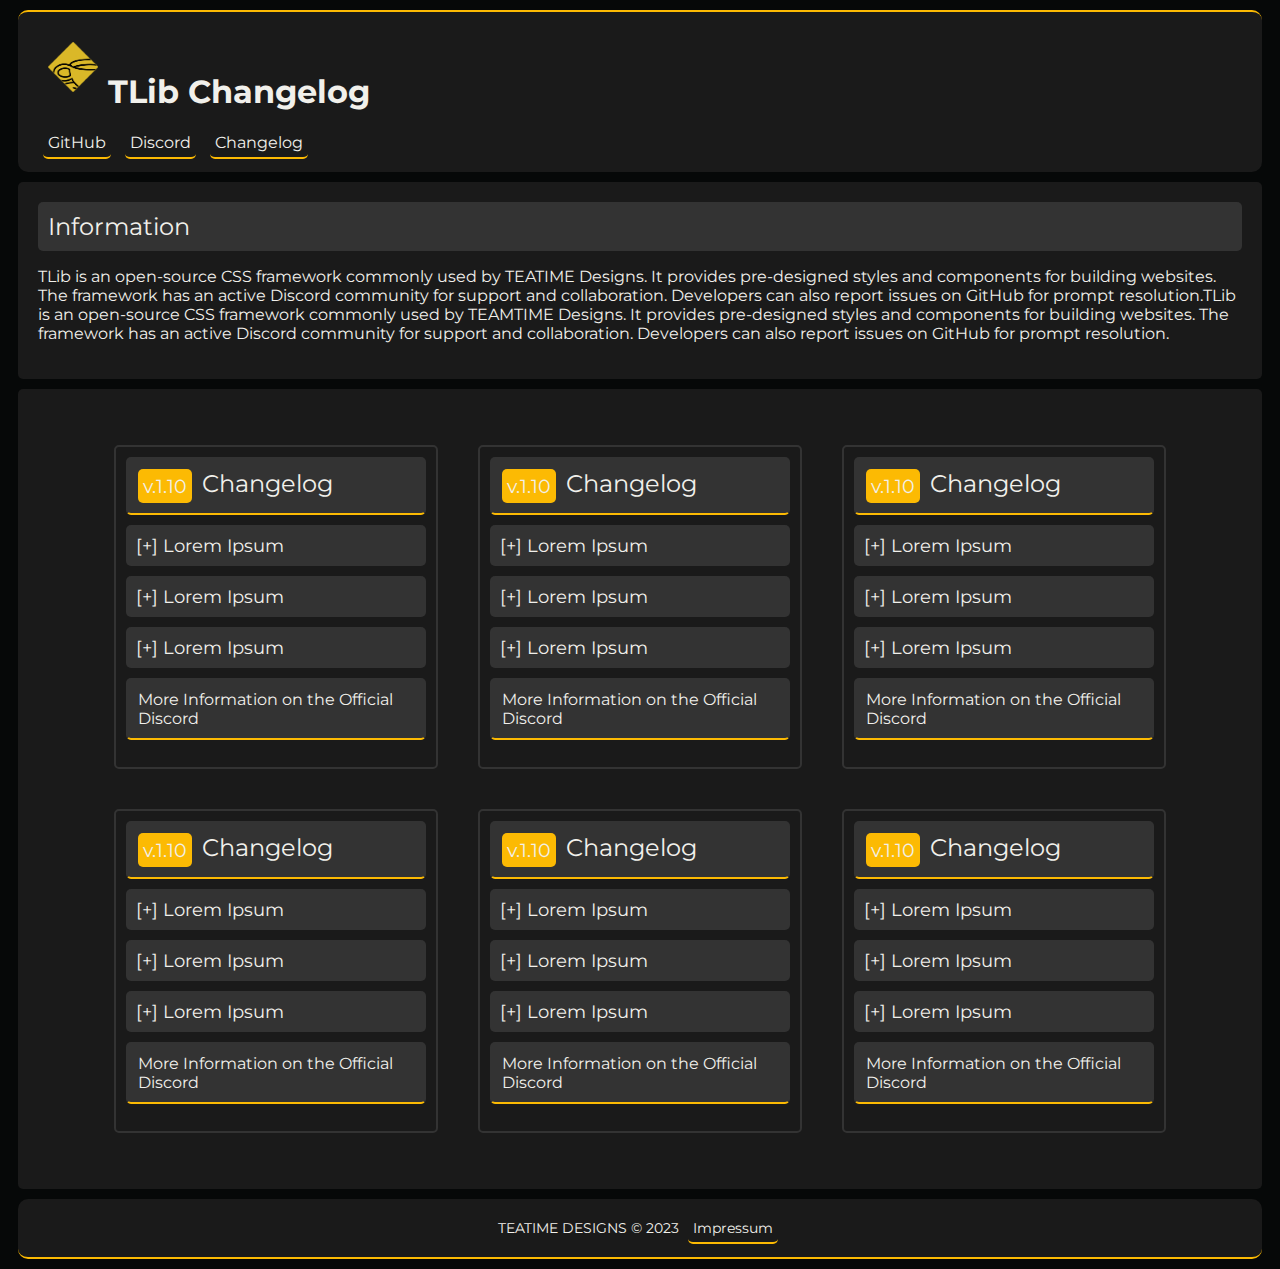
==== changelog.html @ 369daaf3 "[/] Montserrat Font" ====
<!DOCTYPE html>
<html lang="en">
<head>
    <meta charset="UTF-8">
    <meta http-equiv="X-UA-Compatible" content="IE=edge">
    <meta name="viewport" content="width=device-width, initial-scale=1.0">
    <link rel="stylesheet" href="style.css">
    <link rel="icon" type="image/x-icon" href="teatime.png">
    <link href="https://fonts.googleapis.com/css?family=Montserrat:100,200,300,regular,500,600,700,800,900,100italic,200italic,300italic,italic,500italic,600italic,700italic,800italic,900italic" rel="stylesheet" />
    <title>TLib Changelog</title>
</head>
<body>
   
    <div class="siteheader">
        <a href="index.html" style="border-color: #f1f0eb00;"> <img class="logo" src="teatime.png" alt="teatimelogo" href="index.html"></a>
        <h1>TLib Changelog</h1>
        <a href="#">GitHub</a>
        <a href="#">Discord</a>
        <a href="changelog.html" target="_blank">Changelog</a>
    </div>

    <div class="holder">
        <header>Information</header>
        <p>TLib is an open-source CSS framework commonly used by TEATIME Designs. It provides pre-designed styles and components for building websites. The framework has an active Discord community for support and collaboration. Developers can also report issues on GitHub for prompt resolution.TLib is an open-source CSS framework commonly used by TEAMTIME Designs. It provides pre-designed styles and components for building websites. The framework has an active Discord community for support and collaboration. Developers can also report issues on GitHub for prompt resolution.</p>
    </div>

    <div class="holder">
        <div class="cardholder">
            <div class="card">
                <card-h1>
                    <tag-yellow>v.1.10</tag-yellow>
                    Changelog
                </card-h1>  
                    <card-h2>[+] Lorem Ipsum</card-h2>   
                    <card-h2>[+] Lorem Ipsum</card-h2>
                    <card-h2>[+] Lorem Ipsum</card-h2>
                    <card-footer>More Information on the Official Discord</card-footer>
            </div>
            
            <div class="card">                
                <card-h1>
                    <tag-yellow>v.1.10</tag-yellow>
                    Changelog
                </card-h1>  
                    <card-h2>[+] Lorem Ipsum</card-h2>   
                    <card-h2>[+] Lorem Ipsum</card-h2>
                    <card-h2>[+] Lorem Ipsum</card-h2>
                    <card-footer>More Information on the Official Discord</card-footer>
            </div>

            <div class="card">
                <card-h1>
                    <tag-yellow>v.1.10</tag-yellow>
                    Changelog
                </card-h1>  
                    <card-h2>[+] Lorem Ipsum</card-h2>   
                    <card-h2>[+] Lorem Ipsum</card-h2>
                    <card-h2>[+] Lorem Ipsum</card-h2>
                    <card-footer>More Information on the Official Discord</card-footer>
            </div>

            <div class="card">
                <card-h1>
                    <tag-yellow>v.1.10</tag-yellow>
                    Changelog
                </card-h1>  
                    <card-h2>[+] Lorem Ipsum</card-h2>   
                    <card-h2>[+] Lorem Ipsum</card-h2>
                    <card-h2>[+] Lorem Ipsum</card-h2>
                    <card-footer>More Information on the Official Discord</card-footer>
            </div>


            <div class="card">
                <card-h1>
                    <tag-yellow>v.1.10</tag-yellow>
                    Changelog
                </card-h1>  
                    <card-h2>[+] Lorem Ipsum</card-h2>   
                    <card-h2>[+] Lorem Ipsum</card-h2>
                    <card-h2>[+] Lorem Ipsum</card-h2>
                    <card-footer>More Information on the Official Discord</card-footer>
            </div>

            <div class="card">
                <card-h1>
                    <tag-yellow>v.1.10</tag-yellow>
                    Changelog
                </card-h1>  
                    <card-h2>[+] Lorem Ipsum</card-h2>   
                    <card-h2>[+] Lorem Ipsum</card-h2>
                    <card-h2>[+] Lorem Ipsum</card-h2>
                    <card-footer>More Information on the Official Discord</card-footer>
            </div>
        </div>
    </div>

    <footer>
        <footer-h1>TEATIME DESIGNS</footer-h1>
        <footer-h2>© 2023</footer-h2> 
        <a href="#">Impressum</a>
    </footer>

</body>
</html>
---- style.css ----
/* textcolor = #ced0d3 */

:root{
--themecolor: #fcba03;
--themecolortrans: #fcba037e;

--textcolor: #f1f0eb;
--textinputecol: #ced0d3;

--holdercolor: #1a1a1a;
--holdercoltrans: #333333;

--white: #f1f0eb;
--black: #060808;

--red: #ac0d0d;
--green: #01b637;
--blue: #0055ff;

--corner5px: 5px;
--corner10px: 10px;
}

body{
background-color: var(--black);
}

h1{
color : var(--textcolor);
font-family: "Montserrat";
}

h2 {
    color: var(--textcolor);
    font-family: "Montserrat";

}

h3 {
    color: var(--textcolor);
    font-family : 'Montserrat', Times, serif;
}

h4 {
    color: var(--textcolor);
    font-family : 'Montserrat', Times, serif;
}

h5 {
    color: var(--textcolor);
    font-family : 'Montserrat', Times, serif;
}

h6 {
    color: var(--textcolor);
    font-family : 'Montserrat', Times, serif;
}

p {
    color: var(--textcolor);
    font-family : 'Montserrat', Times, serif;
}

input {
    color: var(--textcolor);
    font-family: 'Montserrat', Times, serif;

    border-color:#06080800;
    border-bottom: 2px solid var(--themecolortrans);
    border-radius: 10px;
    padding: 10px;
    margin: 10px;

    background-color: var(--holdercoltrans);
}

input:focus {
    outline: none;
    border-color:#06080800;
    border-bottom: 2px solid var(--themecolor);
    border-radius: 10px;
    padding: 10px;
    margin: 10px;

    transition: 0.5s;

    background-color: var(--holdercoltrans);
}

textarea {
    color: var(--textcolor);
    font-family: 'Montserrat', Times, serif;

    border-color:#06080800;
    border-bottom: 2px solid var(--themecolortrans);
    border-radius: 10px;
    padding: 10px;
    margin: 10px;

    background-color: var(--holdercoltrans);
    resize: none;
}

textarea:focus {
    outline: none;
    border-color:#06080800;
    border-bottom: 2px solid var(--themecolor);
    border-radius: 10px;
    padding: 10px;
    margin: 10px;

    transition: 0.5s;

    background-color: var(--holdercoltrans);
}

button {
    color: var(--textcolor);
    font-family: 'Montserrat', Times, serif;

    border-color: #06080800;
    border-bottom: 2px solid var(--themecolor);
    margin: 5px;
    background-color: var(--holdercoltrans);
    border-radius: 5px;
    padding: 5px;  
}

button:hover {
    background-color: var(--themecolor);
    color: var(--black);
    transition: 0.5s;
    cursor: pointer;
}

select {
    color: var(--textcolor);
    font-family: 'Montserrat', Times, serif;

    border-color: #06080800;
    border-bottom: 2px solid var(--themecolor);
    margin: 5px;
    background-color: var(--holdercoltrans);
    border-radius: 5px;
    padding: 5px;  
}

/* select::backdrop {
    background-color: var(--holdercoltrans);
} */

a {
    color: var(--textcolor);
    font-family: 'Montserrat', Times, serif;
    text-decoration: none;

    border-bottom: 2px solid var(--themecolor);
    margin: 5px;
    border-radius: 5px;
    padding: 5px;    

}

a:hover {
    border-color: var(--themecoltrans);
    color: var(--themecolor);
    transition: 0.5s;


}

a:after {
    outline: none;
    border-color: var(--black);
    color: var(--black);
    transition: 0.5s;
}


header{
    /* display: flex; */
    /* flex-direction: row; */
    justify-content: space-between;
    align-items: center;
    padding: 10px;
    background-color: var(--holdercoltrans);
    border-radius: 5px;

    margin-left: 0px;

    font-family: "Montserrat", Times, serif;
    font-size: 1.5rem;
    color: var(--textcolor);
}

.logo{
    float: left;
    margin: 10px;
    /* position: absolute; */
    /* left: 0px; */
    width: 50px;
    height: 50px;
}

/* ---------------------------------------------- */

.holder {
    background-color: var(--holdercolor);
    
    border-radius: 5px;
    padding: 20px;
    margin: 10px;
}

.cardholder{
    display: flex;
    flex-wrap: wrap;
    justify-content: center;
    max-width: 3200px;
    margin-block: 1rem;
    gap: 0rem;
    margin-inline: auto;
}

.card {
    margin: 20px;
    background-color: var(--holdercolor);
    border-radius: 5px;
    padding: 10px;
    width: 300px;
    height: 300px;
    display: flex;

    flex-direction: column;
    border: 2px solid var(--holdercoltrans);
}

card-h1 {
    font-size: 1.5rem;
    margin: 0;
    font-family : "Montserrat";
    color: var(--textcolor);
    background-color: var(--holdercoltrans);
    border-radius: 5px;
    padding: 10px;

    border: #f1f0eb00;
    border-bottom: var(--themecolor);
    border-style: solid;
    border-width: 2px;
    border-radius: 5px;

}

card-h2 {
    font-size: 1.1rem;
    margin-top: 10px;
    font-family : "Montserrat";
    color: var(--textcolor);
    background-color: var(--holdercoltrans);
    border-radius: 5px;
    padding: 10px;
}

card-footer{
    margin-top: auto;
    font-size: 1.0rem;
    margin-top: 10px;
    font-family : "Montserrat";
    color: var(--textcolor);
    background-color: var(--holdercoltrans);
    border-radius: 5px;
    padding: 10px;

    border: #f1f0eb00;
    border-bottom: var(--themecolor);
    border-style: solid;
    border-width: 2px;
    border-radius: 5px;

}

/* ---------------------------------------------- */

tag-red {
    background-color: var(--red);
    color: var(--textcolor);
    border-radius: 5px;
    padding: 5px;

    font-family : "Montserrat";
    font-size: 1.2rem;

    float: left;
    margin-right: 10px;
}

tag-green {
    background-color: var(--green);
    color: var(--textcolor);
    border-radius: 5px;
    padding: 5px;

    font-family : "Montserrat";
    font-size: 1.2rem;
    float: left;
    margin-right: 10px;
}

tag-blue {
    background-color: var(--blue);
    color: var(--textcolor);
    border-radius: 5px;
    padding: 5px;

    font-family : 'Montserrat', Times, serif;
    font-size: 1.2rem;
    float: left;
    margin-right: 10px;
}

tag-yellow {
    background-color: var(--themecolor);
    color: var(--textcolor);
    border-radius: 5px;
    padding: 5px;

    font-family : 'Montserrat', Times, serif;
    font-size: 1.2rem;
    float: left;
    margin-right: 10px;
}

/* ---------------------------------------------- */
footer {

    font-family: "Montserrat", Times, serif;
    font-size: 0.9rem;
    color: var(--textcolor);
    text-align: center;

    border-bottom: 2px solid var(--themecolor);
    border-radius: 10px;

    background-color: var(--holdercolor);
    border-radius: 10px;
    padding: 20px;
    margin: 10px;

    /* position: fixed; */
    /* bottom: 0;
    left: 0;
    width: 100%; */
    /* height: 0.9rem; */

}



.siteheader {
    background-color: var(--holdercolor);
    border-radius: 10px;
    padding: 20px;
    margin: 10px;

    border-top: 2px solid var(--themecolor);
    border-radius: 10px;

    background-color: var(--holdercolor);
    border-radius: 10px;
    padding: 20px;
    margin: 10px;

    /* position: fixed; */
    /* bottom: 0;
    left: 0;
    width: 100%; */
    /* height: 0.9rem; */

}
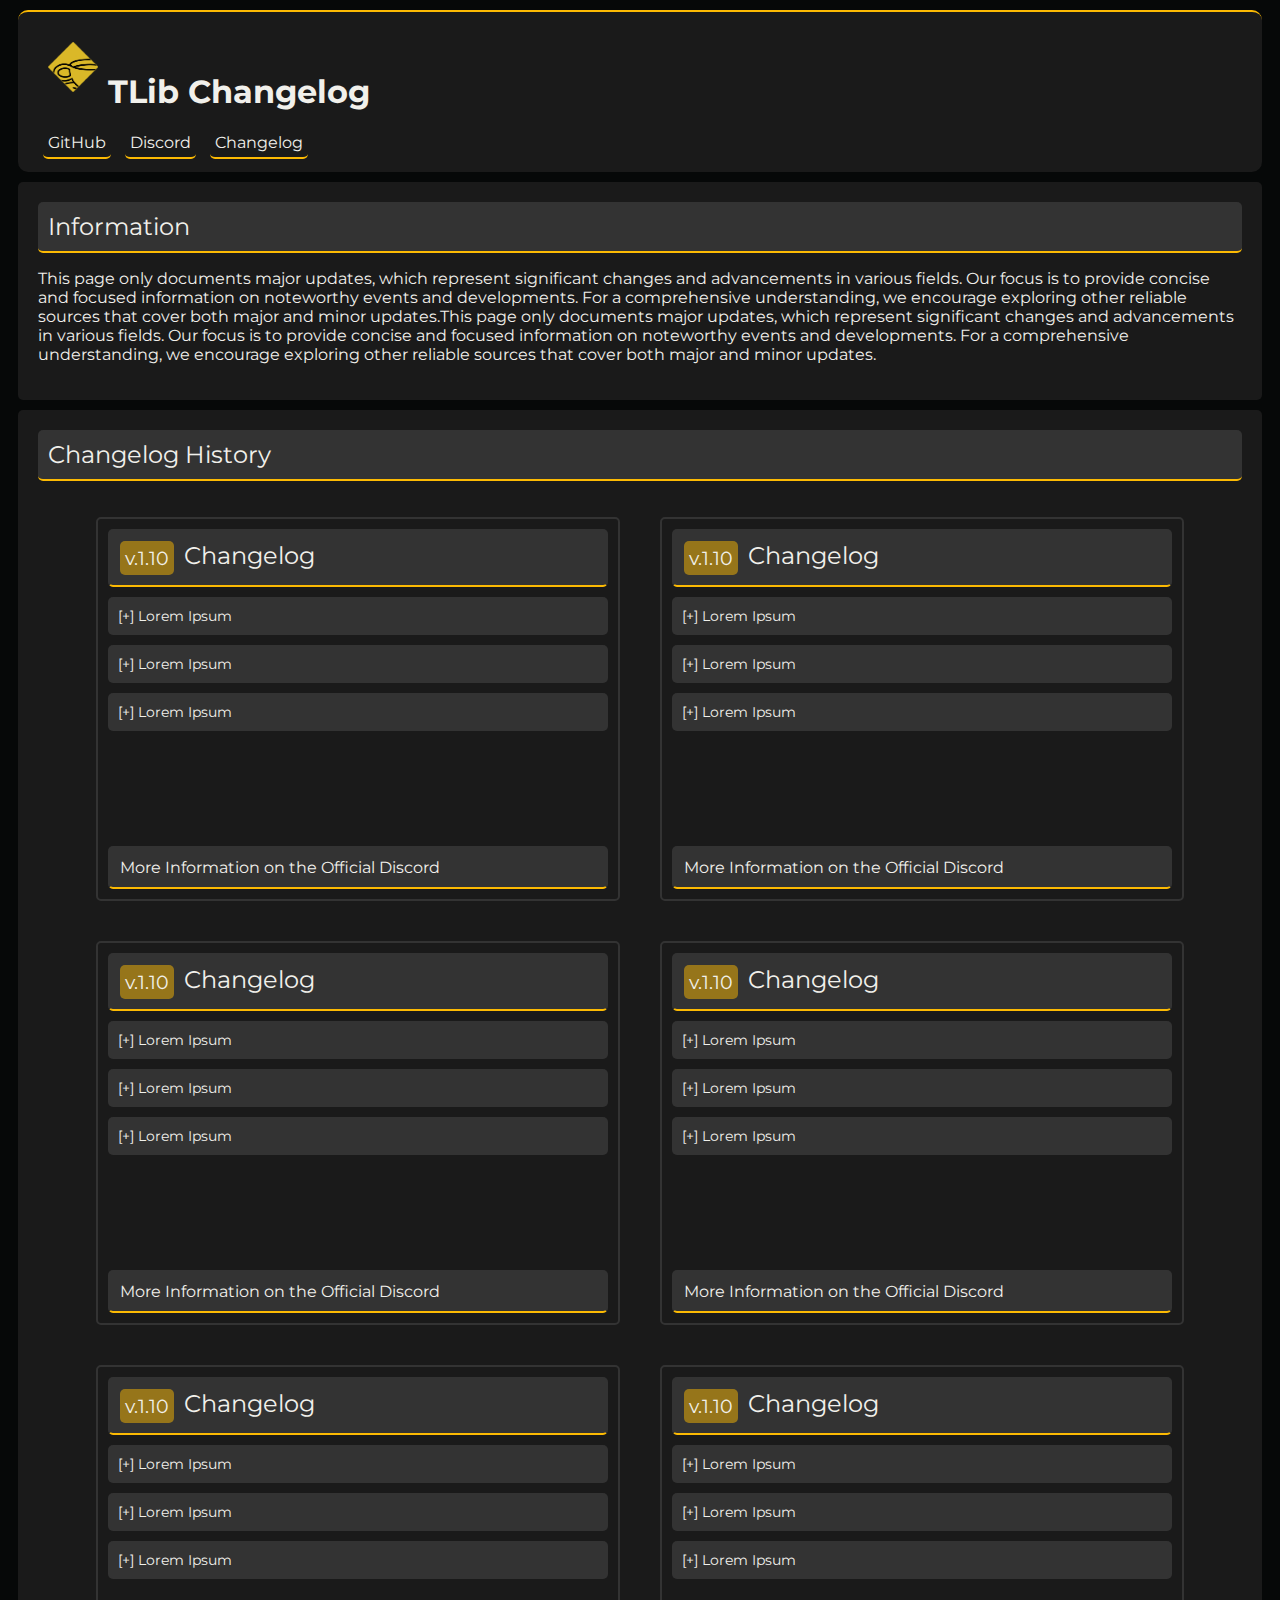
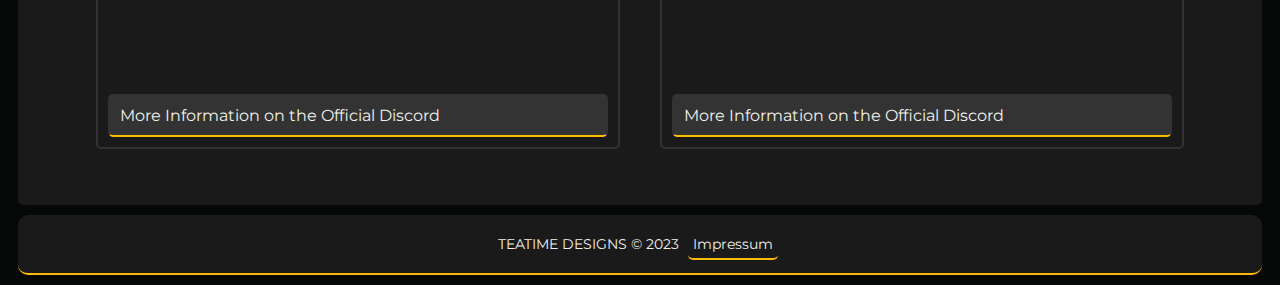
==== commit 4cf8518b: "[+] Header added to Changelogs [/] Updated Vars [/] Updated CSS [/] Changelog Information changed" ====
--- a/changelog.html
+++ b/changelog.html
@@ -21,10 +21,11 @@
 
     <div class="holder">
         <header>Information</header>
-        <p>TLib is an open-source CSS framework commonly used by TEATIME Designs. It provides pre-designed styles and components for building websites. The framework has an active Discord community for support and collaboration. Developers can also report issues on GitHub for prompt resolution.TLib is an open-source CSS framework commonly used by TEAMTIME Designs. It provides pre-designed styles and components for building websites. The framework has an active Discord community for support and collaboration. Developers can also report issues on GitHub for prompt resolution.</p>
+        <p>This page only documents major updates, which represent significant changes and advancements in various fields. Our focus is to provide concise and focused information on noteworthy events and developments. For a comprehensive understanding, we encourage exploring other reliable sources that cover both major and minor updates.This page only documents major updates, which represent significant changes and advancements in various fields. Our focus is to provide concise and focused information on noteworthy events and developments. For a comprehensive understanding, we encourage exploring other reliable sources that cover both major and minor updates.</p>
     </div>
 
     <div class="holder">
+        <header>Changelog History</header>
         <div class="cardholder">
             <div class="card">
                 <card-h1>
--- a/style.css
+++ b/style.css
@@ -4,6 +4,8 @@
 --themecolor: #fcba03;
 --themecolortrans: #fcba037e;
 
+--trans: #ffffff00;
+
 --textcolor: #f1f0eb;
 --textinputecol: #ced0d3;
 
@@ -16,9 +18,6 @@
 --red: #ac0d0d;
 --green: #01b637;
 --blue: #0055ff;
-
---corner5px: 5px;
---corner10px: 10px;
 }
 
 body{
@@ -31,9 +30,8 @@
 }
 
 h2 {
-    color: var(--textcolor);
+    color : var(--textcolor);
     font-family: "Montserrat";
-
 }
 
 h3 {
@@ -103,7 +101,7 @@
 
 textarea:focus {
     outline: none;
-    border-color:#06080800;
+    border-color:var(--trans);
     border-bottom: 2px solid var(--themecolor);
     border-radius: 10px;
     padding: 10px;
@@ -185,6 +183,9 @@
     padding: 10px;
     background-color: var(--holdercoltrans);
     border-radius: 5px;
+    border-bottom: 2px solid #fcba03;
+    
+
 
     margin-left: 0px;
 
@@ -222,18 +223,42 @@
     margin-inline: auto;
 }
 
-.card {
+/* .card {
+    margin: 20px;
+    border-radius: 5px;
+    padding: 10px;
+    width: 500px;
+    height: 360px;
+    display: flex;
+
+    flex-direction: column;
+    border: 2px solid var(--holdercoltrans);
+} */
+.card{
     margin: 20px;
     background-color: var(--holdercolor);
     border-radius: 5px;
     padding: 10px;
-    width: 300px;
-    height: 300px;
+    width: 500px;
+    height: 360px;
     display: flex;
 
     flex-direction: column;
     border: 2px solid var(--holdercoltrans);
 }
+
+/* .devcard {
+    margin: 20px;
+    border-radius: 5px;
+    padding: 10px;
+    width: 500px;
+    height: 360px;
+    display: flex;
+
+    flex-direction: column;
+    border: 2px solid var(--holdercoltrans);
+} */
+
 
 card-h1 {
     font-size: 1.5rem;
@@ -253,7 +278,7 @@
 }
 
 card-h2 {
-    font-size: 1.1rem;
+    font-size: 0.9rem;
     margin-top: 10px;
     font-family : "Montserrat";
     color: var(--textcolor);
@@ -263,21 +288,73 @@
 }
 
 card-footer{
+    position: relative;
+    bottom: 0;
+    margin-top: auto;
+    font-size: 1.0rem;
+
+    font-family : "Montserrat";
+    color: var(--textcolor);
+    background-color: var(--holdercoltrans);
+    border-radius: 5px;
+    padding: 10px;
+
+    border: var(--trans);
+    border-bottom: var(--themecolor);
+    border-style: solid;
+    border-width: 2px;
+    border-radius: 5px;
+
+
+
+
+
+}
+
+/* .card-button{
     margin-top: auto;
     font-size: 1.0rem;
     margin-top: 10px;
-    font-family : "Montserrat";
-    color: var(--textcolor);
     background-color: var(--holdercoltrans);
     border-radius: 5px;
     padding: 10px;
 
     border: #f1f0eb00;
     border-bottom: var(--themecolor);
+    border-top: var(--themecolor);
     border-style: solid;
     border-width: 2px;
     border-radius: 5px;
 
+}
+
+.cardbutton:hover{
+    color: var(--black);
+    transition: 0.5s;
+    cursor: pointer;
+} */
+
+.card-redirect{
+    margin:auto;
+    font-size: 1.0rem;
+    border-radius: 5px;
+    padding: 10px;
+    margin-bottom: 2px;
+    margin-top: 10px;
+
+    border-color: #f1f0eb00;
+
+    border-bottom: 2px solid var(--themecolor);
+    border-radius: 5px; 
+    background-color: var(--holdercoltrans);
+    
+}
+
+.card-redirect:hover{
+    transition: 0.5s;
+    cursor: pointer;
+
+    background-color: var(--themecolortrans);
 }
 
 /* ---------------------------------------------- */
@@ -320,7 +397,7 @@
 }
 
 tag-yellow {
-    background-color: var(--themecolor);
+    background-color: var(--themecolortrans);
     color: var(--textcolor);
     border-radius: 5px;
     padding: 5px;
@@ -377,4 +454,13 @@
     width: 100%; */
     /* height: 0.9rem; */
 
-}+}
+
+
+img{
+    width: 100%;
+    height: auto;
+    border-radius: 10px;
+}
+
+/* ---------------------------------------------- */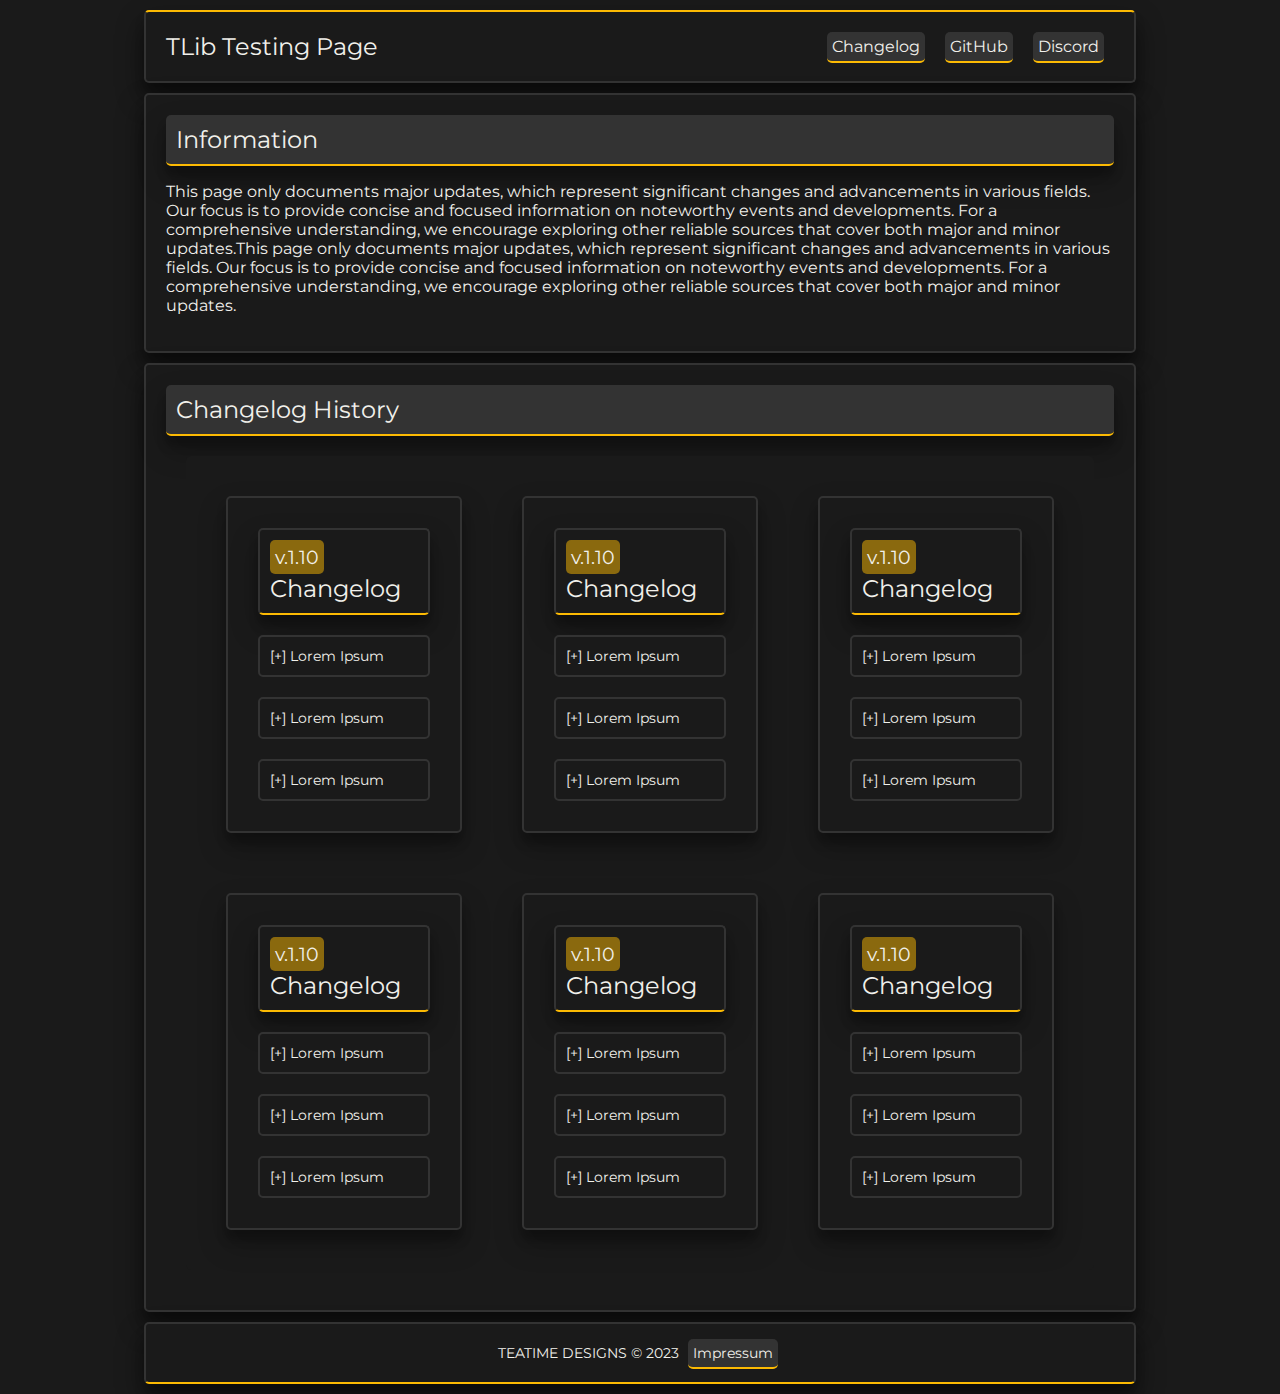
==== commit 41b00a70: "Alignment of the Test Page changed" ====
--- a/changelog.html
+++ b/changelog.html
@@ -10,13 +10,14 @@
     <title>TLib Changelog</title>
 </head>
 <body>
-   
+
+    <div class="content">
+    
     <div class="siteheader">
-        <a href="index.html" style="border-color: #f1f0eb00;"> <img class="logo" src="teatime.png" alt="teatimelogo" href="index.html"></a>
-        <h1>TLib Changelog</h1>
-        <a href="#">GitHub</a>
-        <a href="#">Discord</a>
-        <a href="changelog.html" target="_blank">Changelog</a>
+        <h1-header>TLib Testing Page</h1-header>
+        <li><a href="#">Discord</a></li>
+        <li><a href="#">GitHub</a></li>
+        <li><a href="/changelog.html" target="_blank">Changelog</a></li>
     </div>
 
     <div class="holder">
@@ -26,7 +27,7 @@
 
     <div class="holder">
         <header>Changelog History</header>
-        <div class="cardholder">
+        <div class="grid">
             <div class="card">
                 <card-h1>
                     <tag-yellow>v.1.10</tag-yellow>
@@ -35,7 +36,6 @@
                     <card-h2>[+] Lorem Ipsum</card-h2>   
                     <card-h2>[+] Lorem Ipsum</card-h2>
                     <card-h2>[+] Lorem Ipsum</card-h2>
-                    <card-footer>More Information on the Official Discord</card-footer>
             </div>
             
             <div class="card">                
@@ -46,7 +46,6 @@
                     <card-h2>[+] Lorem Ipsum</card-h2>   
                     <card-h2>[+] Lorem Ipsum</card-h2>
                     <card-h2>[+] Lorem Ipsum</card-h2>
-                    <card-footer>More Information on the Official Discord</card-footer>
             </div>
 
             <div class="card">
@@ -57,7 +56,6 @@
                     <card-h2>[+] Lorem Ipsum</card-h2>   
                     <card-h2>[+] Lorem Ipsum</card-h2>
                     <card-h2>[+] Lorem Ipsum</card-h2>
-                    <card-footer>More Information on the Official Discord</card-footer>
             </div>
 
             <div class="card">
@@ -68,7 +66,6 @@
                     <card-h2>[+] Lorem Ipsum</card-h2>   
                     <card-h2>[+] Lorem Ipsum</card-h2>
                     <card-h2>[+] Lorem Ipsum</card-h2>
-                    <card-footer>More Information on the Official Discord</card-footer>
             </div>
 
 
@@ -80,7 +77,6 @@
                     <card-h2>[+] Lorem Ipsum</card-h2>   
                     <card-h2>[+] Lorem Ipsum</card-h2>
                     <card-h2>[+] Lorem Ipsum</card-h2>
-                    <card-footer>More Information on the Official Discord</card-footer>
             </div>
 
             <div class="card">
@@ -91,10 +87,10 @@
                     <card-h2>[+] Lorem Ipsum</card-h2>   
                     <card-h2>[+] Lorem Ipsum</card-h2>
                     <card-h2>[+] Lorem Ipsum</card-h2>
-                    <card-footer>More Information on the Official Discord</card-footer>
             </div>
         </div>
     </div>
+
 
     <footer>
         <footer-h1>TEATIME DESIGNS</footer-h1>
@@ -102,5 +98,8 @@
         <a href="#">Impressum</a>
     </footer>
 
+    </div>
+
+
 </body>
 </html>--- a/style.css
+++ b/style.css
@@ -1,4 +1,5 @@
-/* textcolor = #ced0d3 */
+@import url( 'https://fonts.googleapis.com/css2?family=Montserrat:wght@100;200;300;400;500;600;700;800;900&display=swap');
+
 
 :root{
 --themecolor: #fcba03;
@@ -20,38 +21,58 @@
 --blue: #0055ff;
 }
 
+.content{
+    margin: 0 auto;
+    width: 80%;
+    max-width: 1900px;
+}
+
+
 body{
-background-color: var(--black);
+background-color: var(--holdercolor);
+
+}
+
+h1-header{
+    color : var(--textcolor);
+    font-family: "Montserrat";
+    font-size: x-large;
 }
 
 h1{
-color : var(--textcolor);
-font-family: "Montserrat";
+    color : var(--textcolor);
+    font-family: "Montserrat";
+    font-size: x-large;
 }
 
 h2 {
     color : var(--textcolor);
     font-family: "Montserrat";
+    font-size: large;
 }
 
 h3 {
     color: var(--textcolor);
     font-family : 'Montserrat', Times, serif;
+    font-size: medium;
 }
 
 h4 {
     color: var(--textcolor);
     font-family : 'Montserrat', Times, serif;
+    font-size: small;
 }
 
 h5 {
     color: var(--textcolor);
     font-family : 'Montserrat', Times, serif;
+    font-size: x-small;
 }
 
 h6 {
     color: var(--textcolor);
     font-family : 'Montserrat', Times, serif;
+    font-size: xx-small;
 }
 
 p {
@@ -65,7 +86,7 @@
 
     border-color:#06080800;
     border-bottom: 2px solid var(--themecolortrans);
-    border-radius: 10px;
+    /* border-radius: 5px; */
     padding: 10px;
     margin: 10px;
 
@@ -73,10 +94,21 @@
 }
 
 input:focus {
-    outline: none;
+    outline: rgb(255, 255, 255);
     border-color:#06080800;
     border-bottom: 2px solid var(--themecolor);
-    border-radius: 10px;
+    border-radius: 5px;
+    padding: 10px;
+    margin: 10px;
+
+    transition: 0.5s;
+
+    background-color: var(--holdercoltrans);
+}
+
+input:hover {
+    border-color:#06080800;
+    border-bottom: 2px solid var(--trans);
     padding: 10px;
     margin: 10px;
 
@@ -91,7 +123,7 @@
 
     border-color:#06080800;
     border-bottom: 2px solid var(--themecolortrans);
-    border-radius: 10px;
+    border-radius: 5px;
     padding: 10px;
     margin: 10px;
 
@@ -113,6 +145,64 @@
 }
 
 button {
+    border: none;
+    transition: 0.5s;
+
+    background-color: var(--holdercoltrans);
+    border-radius: 5px;
+    padding: 10px;
+    margin: 10px;
+
+
+    font-size: medium;
+    font-family: 'Montserrat';
+    color: var(--textcolor);
+}
+
+button:hover {
+    transition: 0.5s;
+    cursor: pointer;
+    background-color: var(--themecolor);
+    color: var(--black);
+
+    border-radius: 5px;
+    padding: 15px;
+    margin: 15px;
+
+    font-size: medium;
+    font-family: 'Montserrat';
+}
+
+button:focus {
+    outline: none;
+    transition: 0.5s;
+    cursor: pointer;
+    background-color: var(--themecolor);
+    color: var(--black);
+
+    border-radius: 5px;
+    padding: 15px;
+    margin: 15px;
+
+    font-size: medium;
+    font-family: 'Montserrat';
+}
+
+button:active {
+    transition: 0.5s;
+    cursor: pointer;
+    background-color: var(--themecolor);
+    color: var(--black);
+
+    border-radius: 5px;
+    padding: 15px;
+    margin: 15px;
+
+    font-size: medium;
+    font-family: 'Montserrat';
+}
+
+select {
     color: var(--textcolor);
     font-family: 'Montserrat', Times, serif;
 
@@ -124,45 +214,44 @@
     padding: 5px;  
 }
 
-button:hover {
-    background-color: var(--themecolor);
-    color: var(--black);
-    transition: 0.5s;
-    cursor: pointer;
-}
-
-select {
+select::backdrop {
+    background-color: var(--holdercoltrans);
+}
+
+li {
+    display: inline;
+    float: right;
+    margin: 5px;
+}
+
+
+a {
+    transition: 0.5s;
     color: var(--textcolor);
     font-family: 'Montserrat', Times, serif;
-
-    border-color: #06080800;
+    text-decoration: none;
+    background-color: var(--holdercoltrans);
+
+
     border-bottom: 2px solid var(--themecolor);
     margin: 5px;
-    background-color: var(--holdercoltrans);
-    border-radius: 5px;
-    padding: 5px;  
-}
-
-/* select::backdrop {
-    background-color: var(--holdercoltrans);
-} */
-
-a {
-    color: var(--textcolor);
-    font-family: 'Montserrat', Times, serif;
-    text-decoration: none;
-
-    border-bottom: 2px solid var(--themecolor);
-    margin: 5px;
     border-radius: 5px;
     padding: 5px;    
-
 }
 
 a:hover {
-    border-color: var(--themecoltrans);
-    color: var(--themecolor);
-    transition: 0.5s;
+transition: 0.5s;
+cursor: pointer;
+background-color: var(--themecolor);
+color: var(--black);
+
+border-radius: 5px;
+padding: 15px;
+margin: 15px;
+
+font-size: medium;
+font-family: 'Montserrat';
+
 
 
 }
@@ -189,172 +278,141 @@
 
     margin-left: 0px;
 
+    font-family: "Montserrat";
+    font-size: 1.5rem;
+    color: var(--textcolor);
+
+    box-shadow: rgba(0, 0, 0, 0.25) 0px 14px 28px, rgba(0, 0, 0, 0.22) 0px 10px 10px;
+
+}
+
+.logo{
+
+    position: absolute;
+    left: 25px;
+    top: 19px;
+    width: 50px;
+    height: 50px;
+}
+
+/* ---------------------------------------------- */
+
+.grid {
+    display: grid;
+    grid-template-columns: repeat(3, 1fr);
+    grid-gap: 20px;
+    padding: 20px;
+    margin: 20px;
+    background-color: var(--holdercolor);
+    border-radius: 5px;
+
+}
+
+
+.holder {
+    background-color: var(--holdercolor);
+    
+    border-radius: 5px;
+    padding: 20px;
+    margin: 10px;
+
+    flex-direction: column;
+    justify-content: center;
+
+    border: 2px solid var(--holdercoltrans);
+    box-shadow: rgba(0, 0, 0, 0.486) 0px 14px 28px, rgba(0, 0, 0, 0.22) 0px 10px 10px;
+
+    transition: 0.5s;
+
+}
+
+.card{
+    margin: 20px;
+    background-color: var(--holdercolor);
+    border-radius: 5px;
+    padding: 20px;
+    /* width: 500px; */
+    display: flex;
+
+    flex-direction: column;
+    border: 2px solid var(--holdercoltrans);
+
+    transition: 0.5s;
+
+    box-shadow: rgba(0, 0, 0, 0.25) 0px 14px 28px, rgba(0, 0, 0, 0.22) 0px 10px 10px;
+
     font-family: "Montserrat", Times, serif;
     font-size: 1.5rem;
     color: var(--textcolor);
-}
-
-.logo{
-    float: left;
-    margin: 10px;
-    /* position: absolute; */
-    /* left: 0px; */
-    width: 50px;
-    height: 50px;
-}
-
-/* ---------------------------------------------- */
-
-.holder {
-    background-color: var(--holdercolor);
-    
-    border-radius: 5px;
-    padding: 20px;
-    margin: 10px;
-}
-
-.cardholder{
-    display: flex;
-    flex-wrap: wrap;
-    justify-content: center;
-    max-width: 3200px;
-    margin-block: 1rem;
-    gap: 0rem;
-    margin-inline: auto;
-}
-
-/* .card {
-    margin: 20px;
-    border-radius: 5px;
-    padding: 10px;
-    width: 500px;
-    height: 360px;
-    display: flex;
-
-    flex-direction: column;
+
+}
+
+card-h1 {
+    box-shadow: rgba(0, 0, 0, 0.25) 0px 14px 28px, rgba(0, 0, 0, 0.22) 0px 10px 10px;
+    padding: 10px;
+    margin: 10px;
+
     border: 2px solid var(--holdercoltrans);
-} */
-.card{
-    margin: 20px;
-    background-color: var(--holdercolor);
-    border-radius: 5px;
-    padding: 10px;
-    width: 500px;
-    height: 360px;
-    display: flex;
-
-    flex-direction: column;
-    border: 2px solid var(--holdercoltrans);
-}
-
-/* .devcard {
-    margin: 20px;
-    border-radius: 5px;
-    padding: 10px;
-    width: 500px;
-    height: 360px;
-    display: flex;
-
-    flex-direction: column;
-    border: 2px solid var(--holdercoltrans);
-} */
-
-
-card-h1 {
-    font-size: 1.5rem;
-    margin: 0;
-    font-family : "Montserrat";
-    color: var(--textcolor);
-    background-color: var(--holdercoltrans);
-    border-radius: 5px;
-    padding: 10px;
-
-    border: #f1f0eb00;
-    border-bottom: var(--themecolor);
-    border-style: solid;
-    border-width: 2px;
-    border-radius: 5px;
-
+    background-color: var(--holdercolor);
+
+    border-radius: 5px;
+
+    border-bottom: 2px solid var(--themecolor);
 }
 
 card-h2 {
     font-size: 0.9rem;
-    margin-top: 10px;
-    font-family : "Montserrat";
-    color: var(--textcolor);
-    background-color: var(--holdercoltrans);
-    border-radius: 5px;
-    padding: 10px;
-}
-
-card-footer{
+
+    padding: 10px;
+    margin: 10px;
+
+    border: 2px solid var(--holdercoltrans);
+    background-color: var(--holdercolor);
+
+    border-radius: 5px;
+
+}
+
+.card-footer {
+
     position: relative;
     bottom: 0;
+
     margin-top: auto;
+    margin-left: 10px;
+    margin-right: 10px;
+
+    font-size: 0.9rem;
+    background-color: var(--holdercoltrans);
+    border-radius: 5px;
+    padding: 10px;
+
+}
+
+.card-button{
     font-size: 1.0rem;
-
-    font-family : "Montserrat";
-    color: var(--textcolor);
-    background-color: var(--holdercoltrans);
-    border-radius: 5px;
-    padding: 10px;
-
-    border: var(--trans);
-    border-bottom: var(--themecolor);
-    border-style: solid;
-    border-width: 2px;
-    border-radius: 5px;
-
-
-
-
-
-}
-
-/* .card-button{
-    margin-top: auto;
-    font-size: 1.0rem;
-    margin-top: 10px;
-    background-color: var(--holdercoltrans);
-    border-radius: 5px;
-    padding: 10px;
-
-    border: #f1f0eb00;
-    border-bottom: var(--themecolor);
-    border-top: var(--themecolor);
-    border-style: solid;
-    border-width: 2px;
-    border-radius: 5px;
-
+    background-color: var(--holdercoltrans);
+    border-radius: 5px;
+
+    position: relative;
+    bottom: 0;
+
+    transition: 0.5s;
+
+    margin-left: auto;
+    margin-right: auto;
+
+    display: flex;
 }
 
 .cardbutton:hover{
     color: var(--black);
     transition: 0.5s;
     cursor: pointer;
-} */
-
-.card-redirect{
-    margin:auto;
-    font-size: 1.0rem;
-    border-radius: 5px;
-    padding: 10px;
-    margin-bottom: 2px;
-    margin-top: 10px;
-
-    border-color: #f1f0eb00;
-
-    border-bottom: 2px solid var(--themecolor);
-    border-radius: 5px; 
-    background-color: var(--holdercoltrans);
-    
-}
-
-.card-redirect:hover{
-    transition: 0.5s;
-    cursor: pointer;
-
-    background-color: var(--themecolortrans);
+
+    background-color: var(--themecolor);
+    border-radius: 5px;
+    padding: 5px;
 }
 
 /* ---------------------------------------------- */
@@ -416,51 +474,40 @@
     color: var(--textcolor);
     text-align: center;
 
+    border-radius: 5px;
+
+    background-color: var(--holdercolor);
+    padding: 20px;
+    margin: 10px;
+
+    border: 2px solid var(--holdercoltrans);
+    box-shadow: rgba(0, 0, 0, 0.486) 0px 14px 28px, rgba(0, 0, 0, 0.22) 0px 10px 10px;
     border-bottom: 2px solid var(--themecolor);
-    border-radius: 10px;
-
-    background-color: var(--holdercolor);
-    border-radius: 10px;
+}
+
+
+
+.siteheader {
+    background-color: var(--holdercolor);
+    border-radius: 5px;
     padding: 20px;
     margin: 10px;
 
-    /* position: fixed; */
-    /* bottom: 0;
-    left: 0;
-    width: 100%; */
-    /* height: 0.9rem; */
-
-}
-
-
-
-.siteheader {
-    background-color: var(--holdercolor);
-    border-radius: 10px;
+    border-top: 2px solid var(--themecolor);
+
+    background-color: var(--holdercolor);
     padding: 20px;
     margin: 10px;
 
+    border: 2px solid var(--holdercoltrans);
+    box-shadow: rgba(0, 0, 0, 0.486) 0px 14px 28px, rgba(0, 0, 0, 0.22) 0px 10px 10px;
     border-top: 2px solid var(--themecolor);
-    border-radius: 10px;
-
-    background-color: var(--holdercolor);
-    border-radius: 10px;
-    padding: 20px;
-    margin: 10px;
-
-    /* position: fixed; */
-    /* bottom: 0;
-    left: 0;
-    width: 100%; */
-    /* height: 0.9rem; */
-
-}
-
-
-img{
-    width: 100%;
-    height: auto;
-    border-radius: 10px;
-}
-
-/* ---------------------------------------------- */+
+
+}
+
+/* ---------------------------------------------- */
+/* CUSTOM CSS UNDER THIS LINE */
+/* ---------------------------------------------- */
+
+
